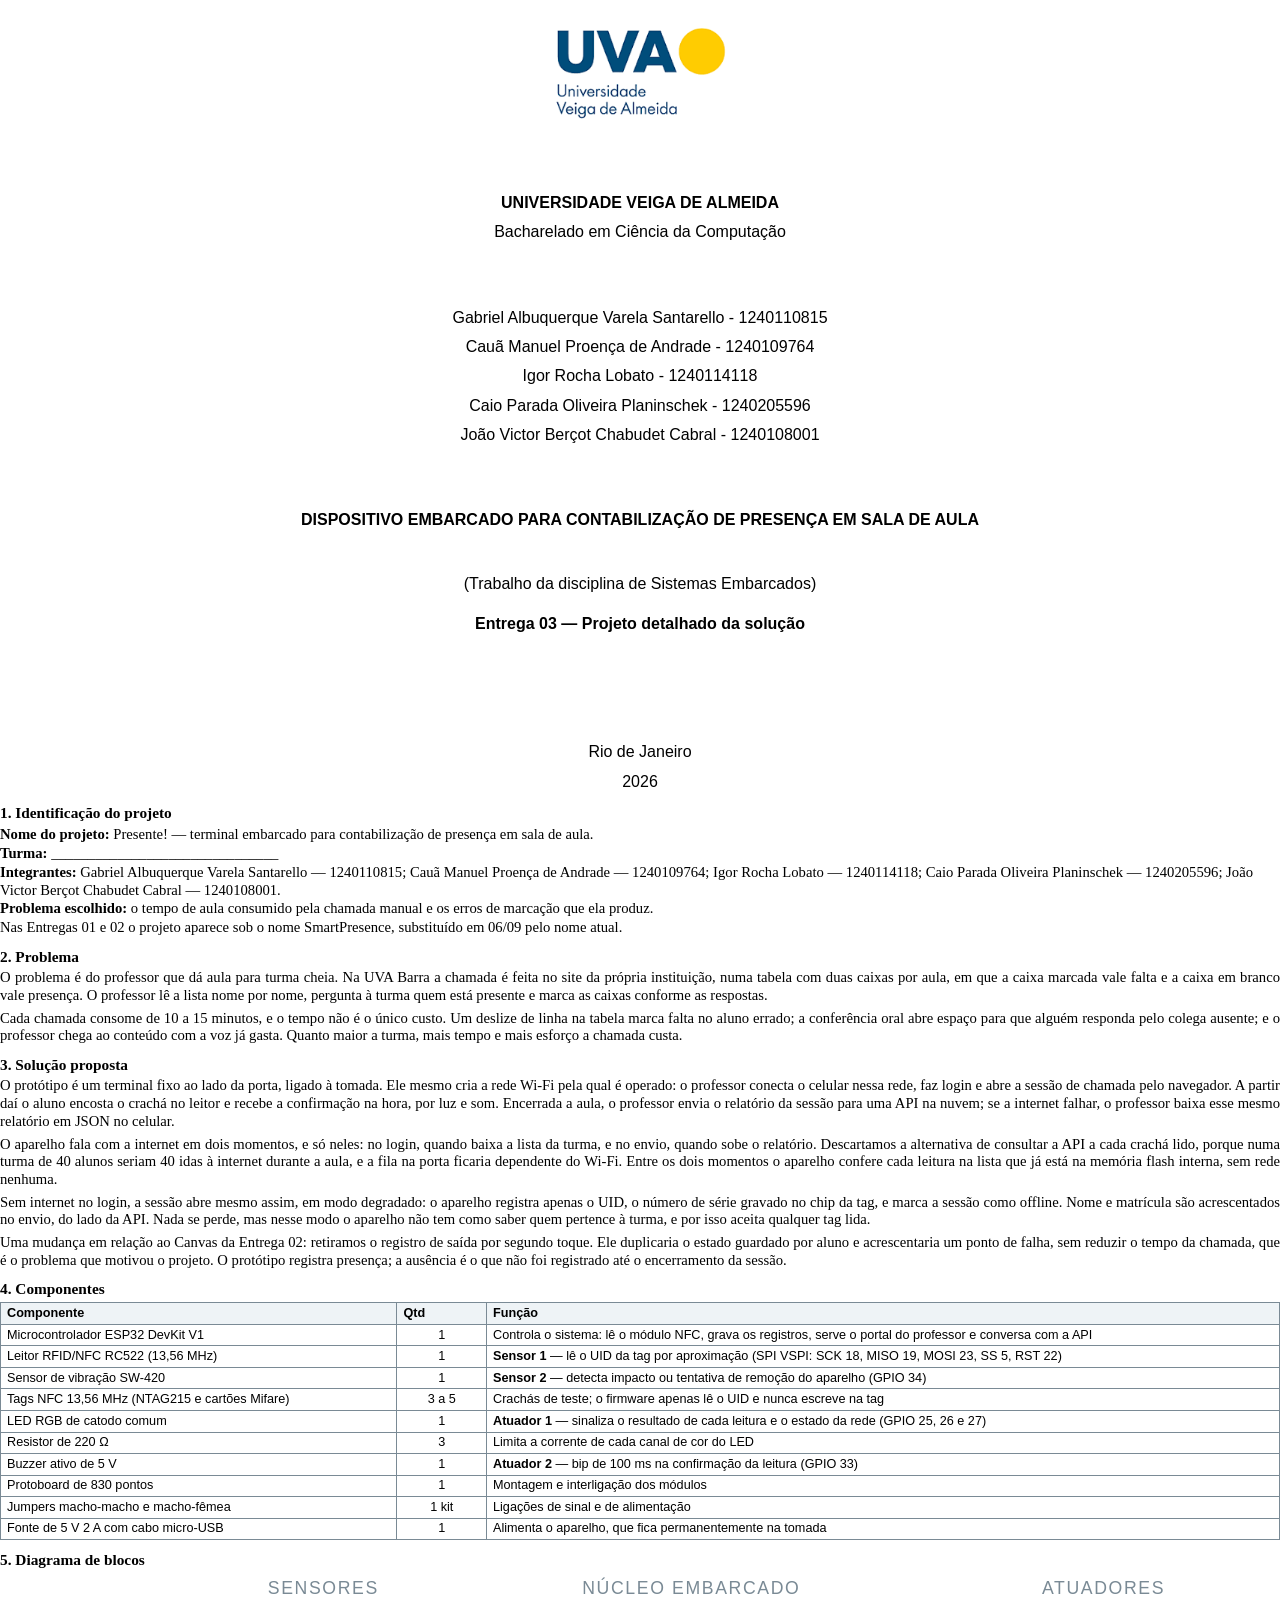
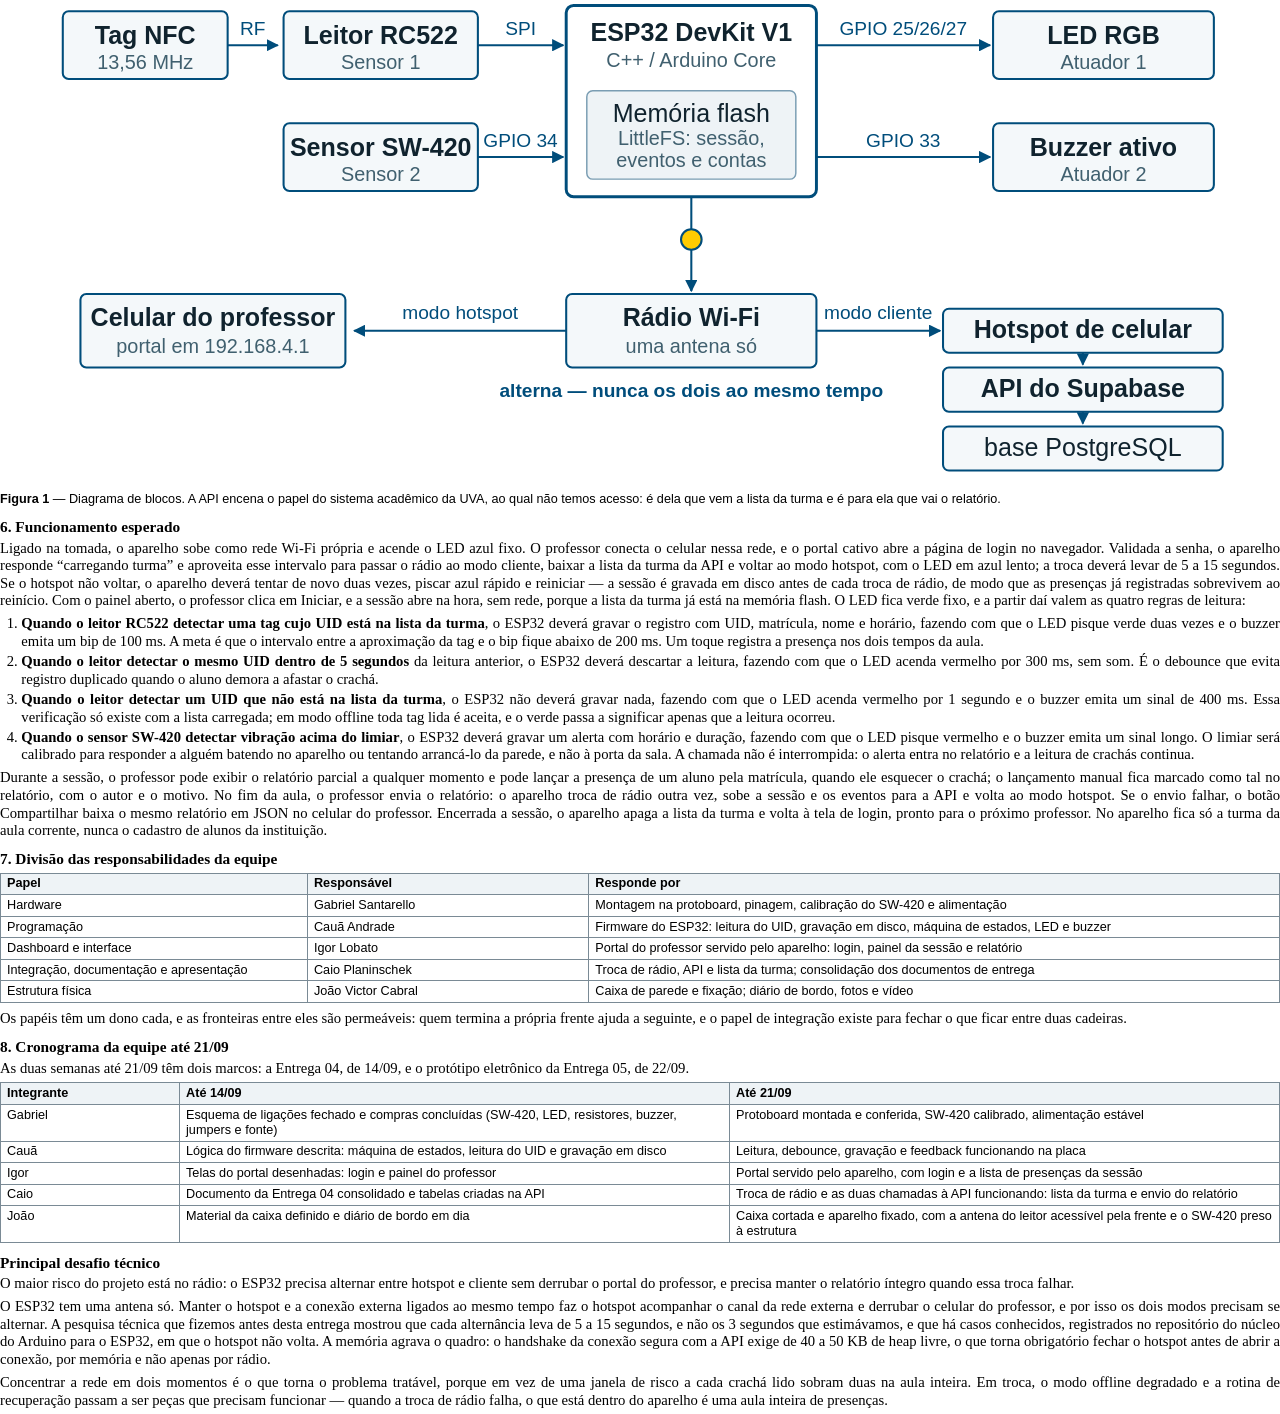
==== docs/entrega-03.html @ ab46e4f4 "Entrega 03: documento do projeto detalhado em PDF Fonte em docs/entrega-03.html, com o diagrama de b" ====
<!doctype html>
<html lang="pt-BR">
<head>
<meta charset="utf-8">
<title>Entrega 03 — Projeto detalhado da solução</title>
<style>
  @page { size: A4; margin: 2.2cm 2cm 1.8cm 2.5cm; }
  @page :first { margin: 2.5cm 3cm 2cm 3cm; }

  html { -webkit-print-color-adjust: exact; print-color-adjust: exact; }
  body {
    font-family: "Times New Roman", Times, serif;
    font-size: 11pt;
    line-height: 1.2;
    color: #000;
    margin: 0;
    text-align: justify;
    hyphens: none;
  }

  /* ---------- capa ---------- */
  .capa {
    page-break-after: always;
    text-align: center;
    font-family: Calibri, "Segoe UI", Arial, sans-serif;
    font-size: 12pt;
    line-height: 1.5;
    height: 100%;
  }
  .capa img { width: 146pt; display: block; margin: 0 auto 34pt; }
  .capa .inst { font-weight: bold; }
  .capa .nomes { margin-top: 46pt; }
  .capa .titulo { margin-top: 46pt; font-weight: bold; }
  .capa .disc { margin-top: 30pt; }
  .capa .local { margin-top: 78pt; }

  /* ---------- corpo ---------- */
  h1 {
    font-size: 13pt; text-align: center; margin: 0 0 12pt;
    text-transform: uppercase; letter-spacing: .3pt;
  }
  h2 {
    font-size: 11.5pt; margin: 8pt 0 2.5pt; text-align: left;
    page-break-after: avoid;
  }
  p { margin: 0 0 4pt; orphans: 2; widows: 2; }
  ol { margin: 0 0 4pt; padding-left: 16pt; }
  ol li { margin-bottom: 2pt; }
  .ident p { margin-bottom: 1pt; text-align: left; }
  .nota { font-size: 10pt; margin-top: 4pt; }

  table {
    width: 100%; border-collapse: collapse; margin: 3pt 0 5pt;
    font-family: Calibri, "Segoe UI", Arial, sans-serif;
    font-size: 9.5pt; line-height: 1.2; text-align: left;
  }
  th, td { border: .5pt solid #7a8a95; padding: 2pt 4.5pt; vertical-align: top; }
  th { background: #eef3f6; font-weight: bold; }
  td.n { text-align: center; white-space: nowrap; }
  thead { display: table-header-group; }

  figure { margin: 5pt 0 4pt; text-align: center; }
  figure svg { max-width: 92%; }
  figure svg { width: 100%; height: auto; }
  figcaption {
    font-size: 9.5pt; line-height: 1.2; margin-top: 4pt;
    text-align: justify; font-family: Calibri, "Segoe UI", Arial, sans-serif;
  }

  /* ---------- diagrama ---------- */
  .d-box { fill: #f4f8fa; stroke: #004d7b; stroke-width: 1.4; }
  .d-core { fill: #ffffff; stroke: #004d7b; stroke-width: 2; }
  .d-inner { fill: #eef3f6; stroke: #7a9db3; stroke-width: 1; }
  .d-t { font-family: Calibri, Arial, sans-serif; font-size: 17px; fill: #10232e; text-anchor: middle; }
  .d-t.b { font-weight: bold; }
  .d-s { font-family: Calibri, Arial, sans-serif; font-size: 13.5px; fill: #40606f; text-anchor: middle; }
  .d-e { font-family: Calibri, Arial, sans-serif; font-size: 13px; fill: #004d7b; text-anchor: middle; }
  .d-band { font-family: Calibri, Arial, sans-serif; font-size: 12px; fill: #7a8a95;
            text-anchor: middle; letter-spacing: 1.1px; }
  .d-l { stroke: #004d7b; stroke-width: 1.4; fill: none; }
</style>
</head>
<body>

<!-- ============ CAPA ============ -->
<section class="capa">
  <img src="assets/uva-logo.png" alt="Universidade Veiga de Almeida">
  <p class="inst">UNIVERSIDADE VEIGA DE ALMEIDA</p>
  <p>Bacharelado em Ciência da Computação</p>

  <div class="nomes">
    <p>Gabriel Albuquerque Varela Santarello - 1240110815</p>
    <p>Cauã Manuel Proença de Andrade - 1240109764</p>
    <p>Igor Rocha Lobato - 1240114118</p>
    <p>Caio Parada Oliveira Planinschek - 1240205596</p>
    <p>João Victor Berçot Chabudet Cabral - 1240108001</p>
  </div>

  <p class="titulo">DISPOSITIVO EMBARCADO PARA CONTABILIZAÇÃO DE PRESENÇA EM SALA DE AULA</p>

  <p class="disc">(Trabalho da disciplina de Sistemas Embarcados)</p>
  <p class="disc" style="margin-top:12pt"><b>Entrega 03 — Projeto detalhado da solução</b></p>

  <div class="local">
    <p>Rio de Janeiro</p>
    <p>2026</p>
  </div>
</section>

<!-- ============ CORPO ============ -->
<h2>1. Identificação do projeto</h2>
<div class="ident">
  <p><b>Nome do projeto:</b> Presente! — terminal embarcado para contabilização de presença em sala de aula.</p>
  <p><b>Turma:</b> _______________________________</p>
  <p><b>Integrantes:</b> Gabriel Albuquerque Varela Santarello — 1240110815; Cauã Manuel Proença de Andrade — 1240109764; Igor Rocha Lobato — 1240114118; Caio Parada Oliveira Planinschek — 1240205596; João Victor Berçot Chabudet Cabral — 1240108001.</p>
  <p><b>Problema escolhido:</b> o tempo de aula consumido pela chamada manual e os erros de marcação que ela produz.</p>
</div>
<p>Nas Entregas 01 e 02 o projeto aparece sob o nome SmartPresence, substituído em 06/09 pelo nome atual.</p>

<h2>2. Problema</h2>
<p>O problema é do professor que dá aula para turma cheia. Na UVA Barra a chamada é feita no site da própria instituição, numa tabela com duas caixas por aula, em que a caixa marcada vale falta e a caixa em branco vale presença. O professor lê a lista nome por nome, pergunta à turma quem está presente e marca as caixas conforme as respostas.</p>
<p>Cada chamada consome de 10 a 15 minutos, e o tempo não é o único custo. Um deslize de linha na tabela marca falta no aluno errado; a conferência oral abre espaço para que alguém responda pelo colega ausente; e o professor chega ao conteúdo com a voz já gasta. Quanto maior a turma, mais tempo e mais esforço a chamada custa.</p>

<h2>3. Solução proposta</h2>
<p>O protótipo é um terminal fixo ao lado da porta, ligado à tomada. Ele mesmo cria a rede Wi-Fi pela qual é operado: o professor conecta o celular nessa rede, faz login e abre a sessão de chamada pelo navegador. A partir daí o aluno encosta o crachá no leitor e recebe a confirmação na hora, por luz e som. Encerrada a aula, o professor envia o relatório da sessão para uma API na nuvem; se a internet falhar, o professor baixa esse mesmo relatório em JSON no celular.</p>
<p>O aparelho fala com a internet em dois momentos, e só neles: no login, quando baixa a lista da turma, e no envio, quando sobe o relatório. Descartamos a alternativa de consultar a API a cada crachá lido, porque numa turma de 40 alunos seriam 40 idas à internet durante a aula, e a fila na porta ficaria dependente do Wi-Fi. Entre os dois momentos o aparelho confere cada leitura na lista que já está na memória flash interna, sem rede nenhuma.</p>
<p>Sem internet no login, a sessão abre mesmo assim, em modo degradado: o aparelho registra apenas o UID, o número de série gravado no chip da tag, e marca a sessão como offline. Nome e matrícula são acrescentados no envio, do lado da API. Nada se perde, mas nesse modo o aparelho não tem como saber quem pertence à turma, e por isso aceita qualquer tag lida.</p>
<p>Uma mudança em relação ao Canvas da Entrega 02: retiramos o registro de saída por segundo toque. Ele duplicaria o estado guardado por aluno e acrescentaria um ponto de falha, sem reduzir o tempo da chamada, que é o problema que motivou o projeto. O protótipo registra presença; a ausência é o que não foi registrado até o encerramento da sessão.</p>

<h2>4. Componentes</h2>
<table>
  <thead>
    <tr><th style="width:31%">Componente</th><th style="width:7%">Qtd</th><th>Função</th></tr>
  </thead>
  <tbody>
    <tr><td>Microcontrolador ESP32 DevKit V1</td><td class="n">1</td><td>Controla o sistema: lê o módulo NFC, grava os registros, serve o portal do professor e conversa com a API</td></tr>
    <tr><td>Leitor RFID/NFC RC522 (13,56 MHz)</td><td class="n">1</td><td><b>Sensor 1</b> — lê o UID da tag por aproximação (SPI VSPI: SCK 18, MISO 19, MOSI 23, SS 5, RST 22)</td></tr>
    <tr><td>Sensor de vibração SW-420</td><td class="n">1</td><td><b>Sensor 2</b> — detecta impacto ou tentativa de remoção do aparelho (GPIO 34)</td></tr>
    <tr><td>Tags NFC 13,56 MHz (NTAG215 e cartões Mifare)</td><td class="n">3 a 5</td><td>Crachás de teste; o firmware apenas lê o UID e nunca escreve na tag</td></tr>
    <tr><td>LED RGB de catodo comum</td><td class="n">1</td><td><b>Atuador 1</b> — sinaliza o resultado de cada leitura e o estado da rede (GPIO 25, 26 e 27)</td></tr>
    <tr><td>Resistor de 220 Ω</td><td class="n">3</td><td>Limita a corrente de cada canal de cor do LED</td></tr>
    <tr><td>Buzzer ativo de 5 V</td><td class="n">1</td><td><b>Atuador 2</b> — bip de 100 ms na confirmação da leitura (GPIO 33)</td></tr>
    <tr><td>Protoboard de 830 pontos</td><td class="n">1</td><td>Montagem e interligação dos módulos</td></tr>
    <tr><td>Jumpers macho-macho e macho-fêmea</td><td class="n">1 kit</td><td>Ligações de sinal e de alimentação</td></tr>
    <tr><td>Fonte de 5 V 2 A com cabo micro-USB</td><td class="n">1</td><td>Alimenta o aparelho, que fica permanentemente na tomada</td></tr>
  </tbody>
</table>

<h2>5. Diagrama de blocos</h2>
<figure>
<svg viewBox="0 0 800 344" xmlns="http://www.w3.org/2000/svg" role="img"
     aria-label="Diagrama de blocos do terminal Presente!">
  <defs>
    <marker id="a" viewBox="0 0 10 10" refX="9" refY="5" markerWidth="6" markerHeight="6" orient="auto-start-reverse">
      <path d="M0 0 L10 5 L0 10 z" fill="#004d7b"/>
    </marker>
  </defs>

  <text class="d-band" x="185" y="12">SENSORES</text>
  <text class="d-band" x="435" y="12">NÚCLEO EMBARCADO</text>
  <text class="d-band" x="715" y="12">ATUADORES</text>

  <rect class="d-box" x="8" y="24" width="112" height="46" rx="4"/>
  <text class="d-t b" x="64" y="46">Tag NFC</text>
  <text class="d-s" x="64" y="63">13,56 MHz</text>
  <path class="d-l" d="M120 47 H 154" marker-end="url(#a)"/>
  <text class="d-e" x="137" y="40">RF</text>

  <rect class="d-box" x="158" y="24" width="132" height="46" rx="4"/>
  <text class="d-t b" x="224" y="46">Leitor RC522</text>
  <text class="d-s" x="224" y="63">Sensor 1</text>
  <path class="d-l" d="M290 47 H 348" marker-end="url(#a)"/>
  <text class="d-e" x="319" y="40">SPI</text>

  <rect class="d-box" x="158" y="100" width="132" height="46" rx="4"/>
  <text class="d-t b" x="224" y="122">Sensor SW-420</text>
  <text class="d-s" x="224" y="139">Sensor 2</text>
  <path class="d-l" d="M290 123 H 348" marker-end="url(#a)"/>
  <text class="d-e" x="319" y="116">GPIO 34</text>

  <rect class="d-core" x="350" y="20" width="170" height="130" rx="5"/>
  <text class="d-t b" x="435" y="44">ESP32 DevKit V1</text>
  <text class="d-s" x="435" y="62">C++ / Arduino Core</text>
  <rect class="d-inner" x="364" y="78" width="142" height="60" rx="4"/>
  <text class="d-t" x="435" y="99">Memória flash</text>
  <text class="d-s" x="435" y="115">LittleFS: sessão,</text>
  <text class="d-s" x="435" y="130">eventos e contas</text>

  <path class="d-l" d="M520 47 H 638" marker-end="url(#a)"/>
  <text class="d-e" x="579" y="40">GPIO 25/26/27</text>
  <rect class="d-box" x="640" y="24" width="150" height="46" rx="4"/>
  <text class="d-t b" x="715" y="46">LED RGB</text>
  <text class="d-s" x="715" y="63">Atuador 1</text>

  <path class="d-l" d="M520 123 H 638" marker-end="url(#a)"/>
  <text class="d-e" x="579" y="116">GPIO 33</text>
  <rect class="d-box" x="640" y="100" width="150" height="46" rx="4"/>
  <text class="d-t b" x="715" y="122">Buzzer ativo</text>
  <text class="d-s" x="715" y="139">Atuador 2</text>

  <path class="d-l" d="M435 150 V 172"/>
  <circle cx="435" cy="179" r="7" fill="#ffcc01" stroke="#004d7b" stroke-width="1.4"/>
  <path class="d-l" d="M435 186 V 214" marker-end="url(#a)"/>

  <rect class="d-box" x="350" y="216" width="170" height="50" rx="4"/>
  <text class="d-t b" x="435" y="238">Rádio Wi-Fi</text>
  <text class="d-s" x="435" y="256">uma antena só</text>
  <text class="d-e" x="435" y="286" style="font-weight:bold">alterna — nunca os dois ao mesmo tempo</text>

  <path class="d-l" d="M350 241 H 206" marker-end="url(#a)"/>
  <text class="d-e" x="278" y="233">modo hotspot</text>
  <rect class="d-box" x="20" y="216" width="180" height="50" rx="4"/>
  <text class="d-t b" x="110" y="238">Celular do professor</text>
  <text class="d-s" x="110" y="256">portal em 192.168.4.1</text>

  <path class="d-l" d="M520 241 H 604" marker-end="url(#a)"/>
  <text class="d-e" x="562" y="233">modo cliente</text>
  <rect class="d-box" x="606" y="226" width="190" height="30" rx="4"/>
  <text class="d-t b" x="701" y="246">Hotspot de celular</text>
  <path class="d-l" d="M701 256 V 264" marker-end="url(#a)"/>
  <rect class="d-box" x="606" y="266" width="190" height="30" rx="4"/>
  <text class="d-t b" x="701" y="286">API do Supabase</text>
  <path class="d-l" d="M701 296 V 304" marker-end="url(#a)"/>
  <rect class="d-box" x="606" y="306" width="190" height="30" rx="4"/>
  <text class="d-t" x="701" y="326">base PostgreSQL</text>
</svg>
<figcaption><b>Figura 1</b> — Diagrama de blocos. A API encena o papel do sistema acadêmico da UVA, ao qual não temos acesso: é dela que vem a lista da turma e é para ela que vai o relatório.</figcaption>
</figure>

<h2>6. Funcionamento esperado</h2>
<p>Ligado na tomada, o aparelho sobe como rede Wi-Fi própria e acende o LED azul fixo. O professor conecta o celular nessa rede, e o portal cativo abre a página de login no navegador. Validada a senha, o aparelho responde &ldquo;carregando turma&rdquo; e aproveita esse intervalo para passar o rádio ao modo cliente, baixar a lista da turma da API e voltar ao modo hotspot, com o LED em azul lento; a troca deverá levar de 5 a 15 segundos. Se o hotspot não voltar, o aparelho deverá tentar de novo duas vezes, piscar azul rápido e reiniciar — a sessão é gravada em disco antes de cada troca de rádio, de modo que as presenças já registradas sobrevivem ao reinício. Com o painel aberto, o professor clica em Iniciar, e a sessão abre na hora, sem rede, porque a lista da turma já está na memória flash. O LED fica verde fixo, e a partir daí valem as quatro regras de leitura:</p>
<ol>
  <li><b>Quando o leitor RC522 detectar uma tag cujo UID está na lista da turma</b>, o ESP32 deverá gravar o registro com UID, matrícula, nome e horário, fazendo com que o LED pisque verde duas vezes e o buzzer emita um bip de 100 ms. A meta é que o intervalo entre a aproximação da tag e o bip fique abaixo de 200 ms. Um toque registra a presença nos dois tempos da aula.</li>
  <li><b>Quando o leitor detectar o mesmo UID dentro de 5 segundos</b> da leitura anterior, o ESP32 deverá descartar a leitura, fazendo com que o LED acenda vermelho por 300 ms, sem som. É o debounce que evita registro duplicado quando o aluno demora a afastar o crachá.</li>
  <li><b>Quando o leitor detectar um UID que não está na lista da turma</b>, o ESP32 não deverá gravar nada, fazendo com que o LED acenda vermelho por 1 segundo e o buzzer emita um sinal de 400 ms. Essa verificação só existe com a lista carregada; em modo offline toda tag lida é aceita, e o verde passa a significar apenas que a leitura ocorreu.</li>
  <li><b>Quando o sensor SW-420 detectar vibração acima do limiar</b>, o ESP32 deverá gravar um alerta com horário e duração, fazendo com que o LED pisque vermelho e o buzzer emita um sinal longo. O limiar será calibrado para responder a alguém batendo no aparelho ou tentando arrancá-lo da parede, e não à porta da sala. A chamada não é interrompida: o alerta entra no relatório e a leitura de crachás continua.</li>
</ol>
<p>Durante a sessão, o professor pode exibir o relatório parcial a qualquer momento e pode lançar a presença de um aluno pela matrícula, quando ele esquecer o crachá; o lançamento manual fica marcado como tal no relatório, com o autor e o motivo. No fim da aula, o professor envia o relatório: o aparelho troca de rádio outra vez, sobe a sessão e os eventos para a API e volta ao modo hotspot. Se o envio falhar, o botão Compartilhar baixa o mesmo relatório em JSON no celular do professor. Encerrada a sessão, o aparelho apaga a lista da turma e volta à tela de login, pronto para o próximo professor. No aparelho fica só a turma da aula corrente, nunca o cadastro de alunos da instituição.</p>

<h2>7. Divisão das responsabilidades da equipe</h2>
<table>
  <thead>
    <tr><th style="width:24%">Papel</th><th style="width:22%">Responsável</th><th>Responde por</th></tr>
  </thead>
  <tbody>
    <tr><td>Hardware</td><td>Gabriel Santarello</td><td>Montagem na protoboard, pinagem, calibração do SW-420 e alimentação</td></tr>
    <tr><td>Programação</td><td>Cauã Andrade</td><td>Firmware do ESP32: leitura do UID, gravação em disco, máquina de estados, LED e buzzer</td></tr>
    <tr><td>Dashboard e interface</td><td>Igor Lobato</td><td>Portal do professor servido pelo aparelho: login, painel da sessão e relatório</td></tr>
    <tr><td>Integração, documentação e apresentação</td><td>Caio Planinschek</td><td>Troca de rádio, API e lista da turma; consolidação dos documentos de entrega</td></tr>
    <tr><td>Estrutura física</td><td>João Victor Cabral</td><td>Caixa de parede e fixação; diário de bordo, fotos e vídeo</td></tr>
  </tbody>
</table>
<p>Os papéis têm um dono cada, e as fronteiras entre eles são permeáveis: quem termina a própria frente ajuda a seguinte, e o papel de integração existe para fechar o que ficar entre duas cadeiras.</p>

<h2>8. Cronograma da equipe até 21/09</h2>
<p>As duas semanas até 21/09 têm dois marcos: a Entrega 04, de 14/09, e o protótipo eletrônico da Entrega 05, de 22/09.</p>
<table>
  <thead>
    <tr><th style="width:14%">Integrante</th><th style="width:43%">Até 14/09</th><th>Até 21/09</th></tr>
  </thead>
  <tbody>
    <tr><td>Gabriel</td><td>Esquema de ligações fechado e compras concluídas (SW-420, LED, resistores, buzzer, jumpers e fonte)</td><td>Protoboard montada e conferida, SW-420 calibrado, alimentação estável</td></tr>
    <tr><td>Cauã</td><td>Lógica do firmware descrita: máquina de estados, leitura do UID e gravação em disco</td><td>Leitura, debounce, gravação e feedback funcionando na placa</td></tr>
    <tr><td>Igor</td><td>Telas do portal desenhadas: login e painel do professor</td><td>Portal servido pelo aparelho, com login e a lista de presenças da sessão</td></tr>
    <tr><td>Caio</td><td>Documento da Entrega 04 consolidado e tabelas criadas na API</td><td>Troca de rádio e as duas chamadas à API funcionando: lista da turma e envio do relatório</td></tr>
    <tr><td>João</td><td>Material da caixa definido e diário de bordo em dia</td><td>Caixa cortada e aparelho fixado, com a antena do leitor acessível pela frente e o SW-420 preso à estrutura</td></tr>
  </tbody>
</table>

<h2>Principal desafio técnico</h2>
<p>O maior risco do projeto está no rádio: o ESP32 precisa alternar entre hotspot e cliente sem derrubar o portal do professor, e precisa manter o relatório íntegro quando essa troca falhar.</p>
<p>O ESP32 tem uma antena só. Manter o hotspot e a conexão externa ligados ao mesmo tempo faz o hotspot acompanhar o canal da rede externa e derrubar o celular do professor, e por isso os dois modos precisam se alternar. A pesquisa técnica que fizemos antes desta entrega mostrou que cada alternância leva de 5 a 15 segundos, e não os 3 segundos que estimávamos, e que há casos conhecidos, registrados no repositório do núcleo do Arduino para o ESP32, em que o hotspot não volta. A memória agrava o quadro: o handshake da conexão segura com a API exige de 40 a 50 KB de heap livre, o que torna obrigatório fechar o hotspot antes de abrir a conexão, por memória e não apenas por rádio.</p>
<p>Concentrar a rede em dois momentos é o que torna o problema tratável, porque em vez de uma janela de risco a cada crachá lido sobram duas na aula inteira. Em troca, o modo offline degradado e a rotina de recuperação passam a ser peças que precisam funcionar — quando a troca de rádio falha, o que está dentro do aparelho é uma aula inteira de presenças.</p>

</body>
</html>
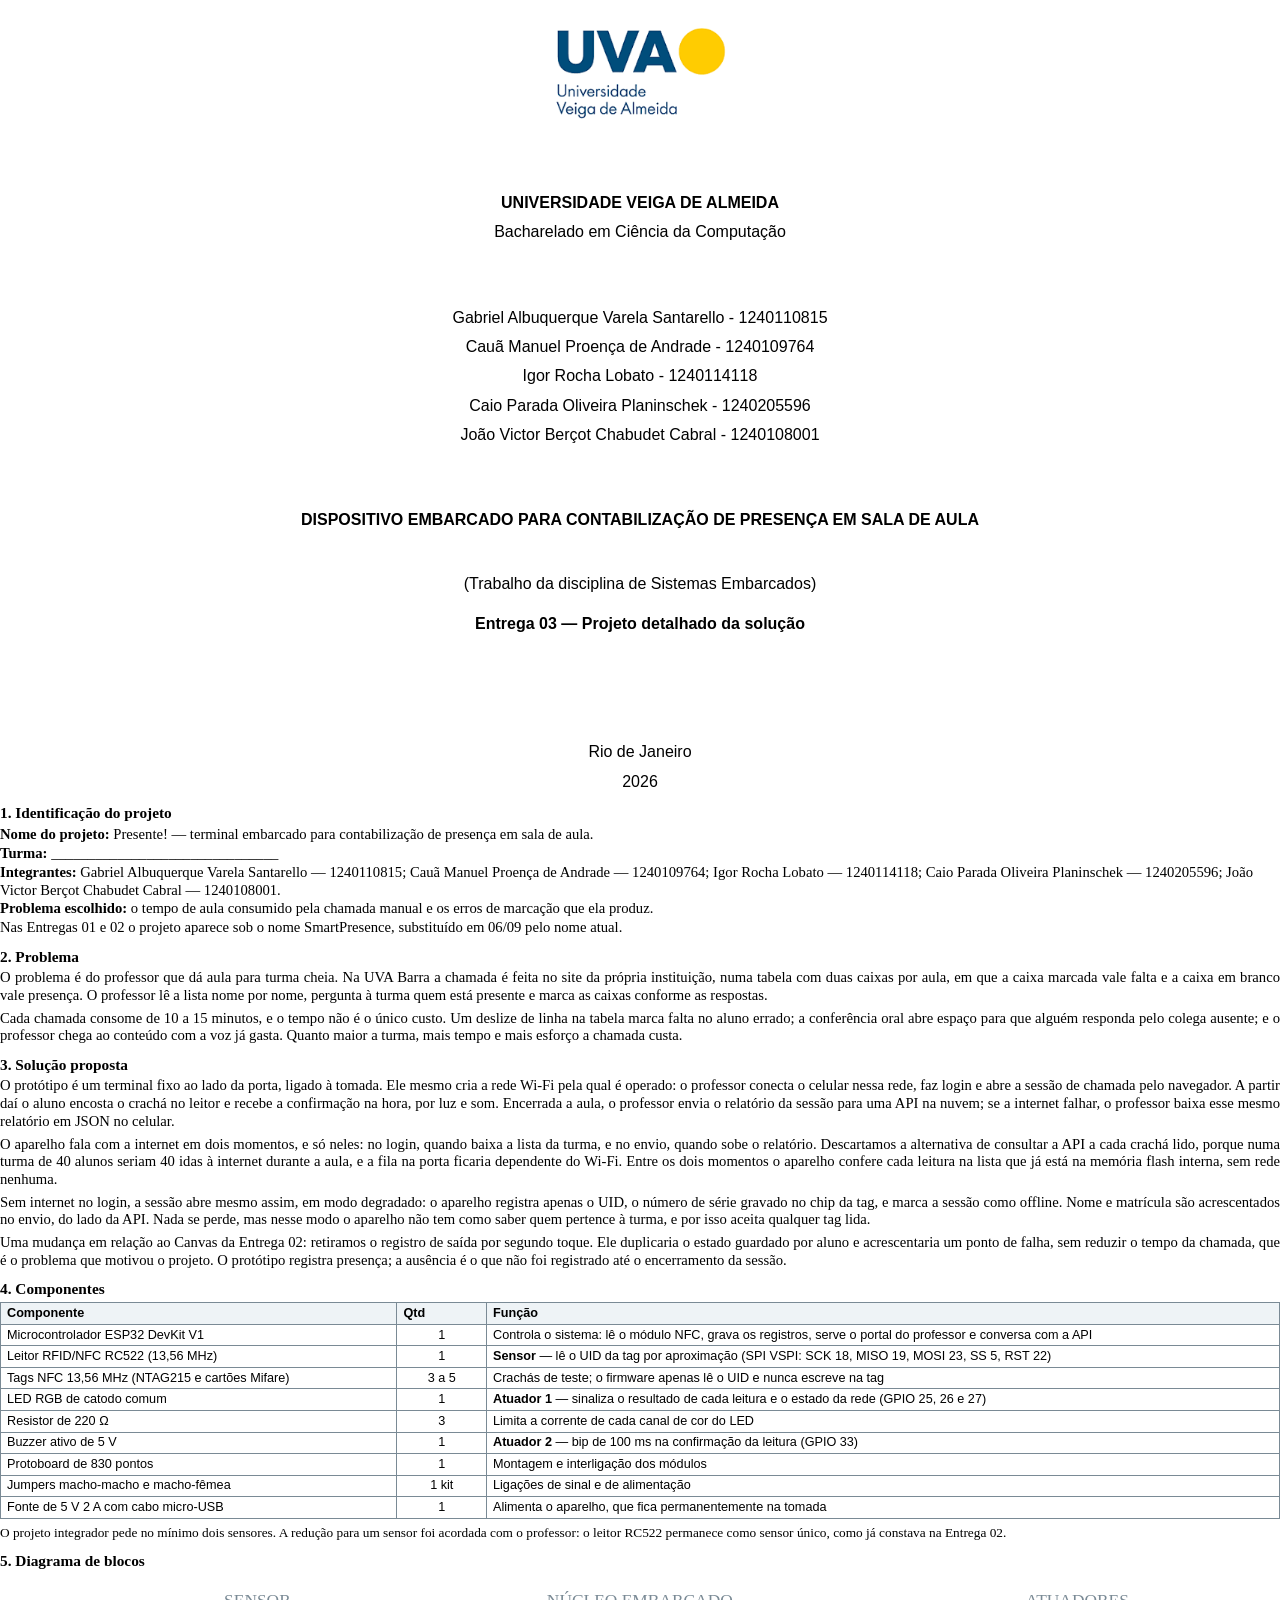
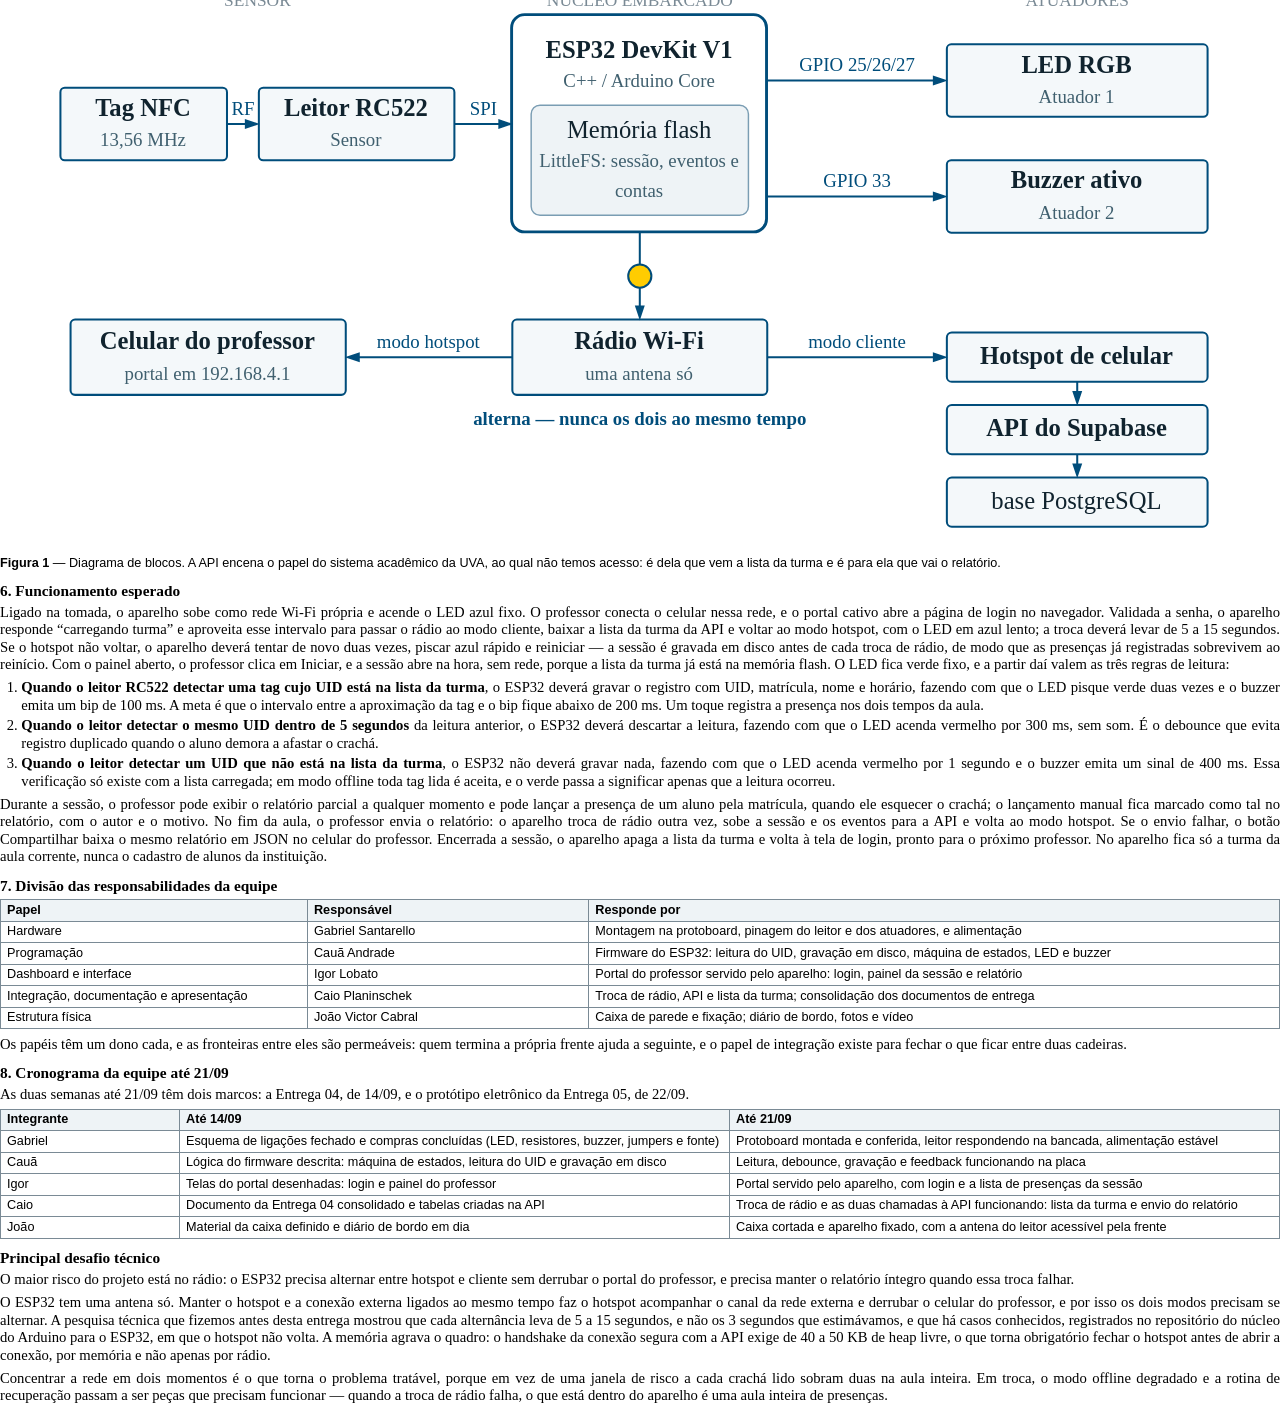
==== commit 95f498ce: "Um sensor so: SW-420 removido e diagrama refeito no draw.io O professor dispensou a exigencia de doi" ====
--- a/docs/entrega-03.html
+++ b/docs/entrega-03.html
@@ -60,24 +60,12 @@
   thead { display: table-header-group; }
 
   figure { margin: 5pt 0 4pt; text-align: center; }
-  figure svg { max-width: 92%; }
-  figure svg { width: 100%; height: auto; }
+  figure svg { width: 92%; height: auto; }
   figcaption {
     font-size: 9.5pt; line-height: 1.2; margin-top: 4pt;
     text-align: justify; font-family: Calibri, "Segoe UI", Arial, sans-serif;
   }
 
-  /* ---------- diagrama ---------- */
-  .d-box { fill: #f4f8fa; stroke: #004d7b; stroke-width: 1.4; }
-  .d-core { fill: #ffffff; stroke: #004d7b; stroke-width: 2; }
-  .d-inner { fill: #eef3f6; stroke: #7a9db3; stroke-width: 1; }
-  .d-t { font-family: Calibri, Arial, sans-serif; font-size: 17px; fill: #10232e; text-anchor: middle; }
-  .d-t.b { font-weight: bold; }
-  .d-s { font-family: Calibri, Arial, sans-serif; font-size: 13.5px; fill: #40606f; text-anchor: middle; }
-  .d-e { font-family: Calibri, Arial, sans-serif; font-size: 13px; fill: #004d7b; text-anchor: middle; }
-  .d-band { font-family: Calibri, Arial, sans-serif; font-size: 12px; fill: #7a8a95;
-            text-anchor: middle; letter-spacing: 1.1px; }
-  .d-l { stroke: #004d7b; stroke-width: 1.4; fill: none; }
 </style>
 </head>
 <body>
@@ -134,8 +122,7 @@
   </thead>
   <tbody>
     <tr><td>Microcontrolador ESP32 DevKit V1</td><td class="n">1</td><td>Controla o sistema: lê o módulo NFC, grava os registros, serve o portal do professor e conversa com a API</td></tr>
-    <tr><td>Leitor RFID/NFC RC522 (13,56 MHz)</td><td class="n">1</td><td><b>Sensor 1</b> — lê o UID da tag por aproximação (SPI VSPI: SCK 18, MISO 19, MOSI 23, SS 5, RST 22)</td></tr>
-    <tr><td>Sensor de vibração SW-420</td><td class="n">1</td><td><b>Sensor 2</b> — detecta impacto ou tentativa de remoção do aparelho (GPIO 34)</td></tr>
+    <tr><td>Leitor RFID/NFC RC522 (13,56 MHz)</td><td class="n">1</td><td><b>Sensor</b> — lê o UID da tag por aproximação (SPI VSPI: SCK 18, MISO 19, MOSI 23, SS 5, RST 22)</td></tr>
     <tr><td>Tags NFC 13,56 MHz (NTAG215 e cartões Mifare)</td><td class="n">3 a 5</td><td>Crachás de teste; o firmware apenas lê o UID e nunca escreve na tag</td></tr>
     <tr><td>LED RGB de catodo comum</td><td class="n">1</td><td><b>Atuador 1</b> — sinaliza o resultado de cada leitura e o estado da rede (GPIO 25, 26 e 27)</td></tr>
     <tr><td>Resistor de 220 Ω</td><td class="n">3</td><td>Limita a corrente de cada canal de cor do LED</td></tr>
@@ -145,95 +132,20 @@
     <tr><td>Fonte de 5 V 2 A com cabo micro-USB</td><td class="n">1</td><td>Alimenta o aparelho, que fica permanentemente na tomada</td></tr>
   </tbody>
 </table>
+<p class="nota">O projeto integrador pede no mínimo dois sensores. A redução para um sensor foi acordada com o professor: o leitor RC522 permanece como sensor único, como já constava na Entrega 02.</p>
 
 <h2>5. Diagrama de blocos</h2>
 <figure>
-<svg viewBox="0 0 800 344" xmlns="http://www.w3.org/2000/svg" role="img"
-     aria-label="Diagrama de blocos do terminal Presente!">
-  <defs>
-    <marker id="a" viewBox="0 0 10 10" refX="9" refY="5" markerWidth="6" markerHeight="6" orient="auto-start-reverse">
-      <path d="M0 0 L10 5 L0 10 z" fill="#004d7b"/>
-    </marker>
-  </defs>
-
-  <text class="d-band" x="185" y="12">SENSORES</text>
-  <text class="d-band" x="435" y="12">NÚCLEO EMBARCADO</text>
-  <text class="d-band" x="715" y="12">ATUADORES</text>
-
-  <rect class="d-box" x="8" y="24" width="112" height="46" rx="4"/>
-  <text class="d-t b" x="64" y="46">Tag NFC</text>
-  <text class="d-s" x="64" y="63">13,56 MHz</text>
-  <path class="d-l" d="M120 47 H 154" marker-end="url(#a)"/>
-  <text class="d-e" x="137" y="40">RF</text>
-
-  <rect class="d-box" x="158" y="24" width="132" height="46" rx="4"/>
-  <text class="d-t b" x="224" y="46">Leitor RC522</text>
-  <text class="d-s" x="224" y="63">Sensor 1</text>
-  <path class="d-l" d="M290 47 H 348" marker-end="url(#a)"/>
-  <text class="d-e" x="319" y="40">SPI</text>
-
-  <rect class="d-box" x="158" y="100" width="132" height="46" rx="4"/>
-  <text class="d-t b" x="224" y="122">Sensor SW-420</text>
-  <text class="d-s" x="224" y="139">Sensor 2</text>
-  <path class="d-l" d="M290 123 H 348" marker-end="url(#a)"/>
-  <text class="d-e" x="319" y="116">GPIO 34</text>
-
-  <rect class="d-core" x="350" y="20" width="170" height="130" rx="5"/>
-  <text class="d-t b" x="435" y="44">ESP32 DevKit V1</text>
-  <text class="d-s" x="435" y="62">C++ / Arduino Core</text>
-  <rect class="d-inner" x="364" y="78" width="142" height="60" rx="4"/>
-  <text class="d-t" x="435" y="99">Memória flash</text>
-  <text class="d-s" x="435" y="115">LittleFS: sessão,</text>
-  <text class="d-s" x="435" y="130">eventos e contas</text>
-
-  <path class="d-l" d="M520 47 H 638" marker-end="url(#a)"/>
-  <text class="d-e" x="579" y="40">GPIO 25/26/27</text>
-  <rect class="d-box" x="640" y="24" width="150" height="46" rx="4"/>
-  <text class="d-t b" x="715" y="46">LED RGB</text>
-  <text class="d-s" x="715" y="63">Atuador 1</text>
-
-  <path class="d-l" d="M520 123 H 638" marker-end="url(#a)"/>
-  <text class="d-e" x="579" y="116">GPIO 33</text>
-  <rect class="d-box" x="640" y="100" width="150" height="46" rx="4"/>
-  <text class="d-t b" x="715" y="122">Buzzer ativo</text>
-  <text class="d-s" x="715" y="139">Atuador 2</text>
-
-  <path class="d-l" d="M435 150 V 172"/>
-  <circle cx="435" cy="179" r="7" fill="#ffcc01" stroke="#004d7b" stroke-width="1.4"/>
-  <path class="d-l" d="M435 186 V 214" marker-end="url(#a)"/>
-
-  <rect class="d-box" x="350" y="216" width="170" height="50" rx="4"/>
-  <text class="d-t b" x="435" y="238">Rádio Wi-Fi</text>
-  <text class="d-s" x="435" y="256">uma antena só</text>
-  <text class="d-e" x="435" y="286" style="font-weight:bold">alterna — nunca os dois ao mesmo tempo</text>
-
-  <path class="d-l" d="M350 241 H 206" marker-end="url(#a)"/>
-  <text class="d-e" x="278" y="233">modo hotspot</text>
-  <rect class="d-box" x="20" y="216" width="180" height="50" rx="4"/>
-  <text class="d-t b" x="110" y="238">Celular do professor</text>
-  <text class="d-s" x="110" y="256">portal em 192.168.4.1</text>
-
-  <path class="d-l" d="M520 241 H 604" marker-end="url(#a)"/>
-  <text class="d-e" x="562" y="233">modo cliente</text>
-  <rect class="d-box" x="606" y="226" width="190" height="30" rx="4"/>
-  <text class="d-t b" x="701" y="246">Hotspot de celular</text>
-  <path class="d-l" d="M701 256 V 264" marker-end="url(#a)"/>
-  <rect class="d-box" x="606" y="266" width="190" height="30" rx="4"/>
-  <text class="d-t b" x="701" y="286">API do Supabase</text>
-  <path class="d-l" d="M701 296 V 304" marker-end="url(#a)"/>
-  <rect class="d-box" x="606" y="306" width="190" height="30" rx="4"/>
-  <text class="d-t" x="701" y="326">base PostgreSQL</text>
-</svg>
+<svg role="img" aria-label="Diagrama de blocos do terminal Presente!" xmlns="http://www.w3.org/2000/svg" style="background: transparent; background-color: transparent; color-scheme: light;" xmlns:xlink="http://www.w3.org/1999/xlink" version="1.1" viewBox="0 0 813 393"><defs/><g><g data-cell-id="0"><g data-cell-id="1"><g data-cell-id="band-sensor"><g><rect x="6" y="6" width="272" height="20" fill="none" stroke="none" pointer-events="all"/></g><g><g><switch><foreignObject style="overflow: visible; text-align: left;" pointer-events="none" width="100%" height="100%" requiredFeatures="http://www.w3.org/TR/SVG11/feature#Extensibility"><div xmlns="http://www.w3.org/1999/xhtml" style="display: flex; align-items: unsafe center; justify-content: unsafe center; width: 1px; height: 1px; padding-top: 16px; margin-left: 142px;"><div style="box-sizing: border-box; font-size: 0; text-align: center; color: #7A8A95; "><div style="display: inline-block; font-size: 12px; font-family: Calibri; color: #7A8A95; line-height: 1.2; pointer-events: all; white-space: nowrap; ">SENSOR</div></div></div></foreignObject><text x="142" y="20" fill="#7A8A95" font-family="Calibri" font-size="12px" text-anchor="middle" style="fill: rgb(122, 138, 149);">SENSOR</text></switch></g></g></g><g data-cell-id="band-core"><g><rect x="318" y="6" width="176" height="20" fill="none" stroke="none" pointer-events="all"/></g><g><g><switch><foreignObject style="overflow: visible; text-align: left;" pointer-events="none" width="100%" height="100%" requiredFeatures="http://www.w3.org/TR/SVG11/feature#Extensibility"><div xmlns="http://www.w3.org/1999/xhtml" style="display: flex; align-items: unsafe center; justify-content: unsafe center; width: 1px; height: 1px; padding-top: 16px; margin-left: 406px;"><div style="box-sizing: border-box; font-size: 0; text-align: center; color: #7A8A95; "><div style="display: inline-block; font-size: 12px; font-family: Calibri; color: #7A8A95; line-height: 1.2; pointer-events: all; white-space: nowrap; ">NÚCLEO EMBARCADO</div></div></div></foreignObject><text x="406" y="20" fill="#7A8A95" font-family="Calibri" font-size="12px" text-anchor="middle" style="fill: rgb(122, 138, 149);">NÚCLEO EMBARCADO</text></switch></g></g></g><g data-cell-id="band-atuadores"><g><rect x="618" y="6" width="180" height="20" fill="none" stroke="none" pointer-events="all"/></g><g><g><switch><foreignObject style="overflow: visible; text-align: left;" pointer-events="none" width="100%" height="100%" requiredFeatures="http://www.w3.org/TR/SVG11/feature#Extensibility"><div xmlns="http://www.w3.org/1999/xhtml" style="display: flex; align-items: unsafe center; justify-content: unsafe center; width: 1px; height: 1px; padding-top: 16px; margin-left: 708px;"><div style="box-sizing: border-box; font-size: 0; text-align: center; color: #7A8A95; "><div style="display: inline-block; font-size: 12px; font-family: Calibri; color: #7A8A95; line-height: 1.2; pointer-events: all; white-space: nowrap; ">ATUADORES</div></div></div></foreignObject><text x="708" y="20" fill="#7A8A95" font-family="Calibri" font-size="12px" text-anchor="middle" style="fill: rgb(122, 138, 149);">ATUADORES</text></switch></g></g></g><g data-cell-id="tag"><g transform="translate(0.5,0.5)"><rect x="6" y="76" width="115" height="50" rx="3" ry="3" fill="#f4f8fa" stroke="#004d7b" stroke-width="1.4" pointer-events="all" style="fill: rgb(244, 248, 250); stroke: rgb(0, 77, 123);"/></g><g><g><switch><foreignObject style="overflow: visible; text-align: left;" pointer-events="none" width="100%" height="100%" requiredFeatures="http://www.w3.org/TR/SVG11/feature#Extensibility"><div xmlns="http://www.w3.org/1999/xhtml" style="display: flex; align-items: unsafe center; justify-content: unsafe center; width: 113px; height: 1px; padding-top: 101px; margin-left: 7px;"><div style="box-sizing: border-box; font-size: 0; text-align: center; color: #10232E; "><div style="display: inline-block; font-size: 17px; font-family: Calibri; color: #10232E; line-height: 1.2; pointer-events: all; white-space: normal; word-wrap: normal; "><b>Tag NFC</b><br /><span style="font-size: 13px; color: rgb(64, 96, 111);">13,56 MHz</span></div></div></div></foreignObject><text x="64" y="96" fill="#10232E" font-family="Calibri" font-size="17px" text-anchor="middle" style="fill: rgb(16, 35, 46);"><tspan x="64" y="96">Tag NFC</tspan><tspan x="64" y="116">13,56 MHz</tspan></text></switch></g></g></g><g data-cell-id="rc522"><g transform="translate(0.5,0.5)"><rect x="143" y="76" width="135" height="50" rx="3" ry="3" fill="#f4f8fa" stroke="#004d7b" stroke-width="1.4" pointer-events="all" style="fill: rgb(244, 248, 250); stroke: rgb(0, 77, 123);"/></g><g><g><switch><foreignObject style="overflow: visible; text-align: left;" pointer-events="none" width="100%" height="100%" requiredFeatures="http://www.w3.org/TR/SVG11/feature#Extensibility"><div xmlns="http://www.w3.org/1999/xhtml" style="display: flex; align-items: unsafe center; justify-content: unsafe center; width: 133px; height: 1px; padding-top: 101px; margin-left: 144px;"><div style="box-sizing: border-box; font-size: 0; text-align: center; color: #10232E; "><div style="display: inline-block; font-size: 17px; font-family: Calibri; color: #10232E; line-height: 1.2; pointer-events: all; white-space: normal; word-wrap: normal; "><b>Leitor RC522</b><br /><span style="font-size: 13px; color: rgb(64, 96, 111);">Sensor</span></div></div></div></foreignObject><text x="211" y="96" fill="#10232E" font-family="Calibri" font-size="17px" text-anchor="middle" style="fill: rgb(16, 35, 46);"><tspan x="211" y="96">Leitor RC522</tspan><tspan x="211" y="116">Sensor</tspan></text></switch></g></g></g><g data-cell-id="esp32"><g><rect x="318" y="26" width="176" height="150" rx="9" ry="9" fill="#ffffff" stroke="#004d7b" stroke-width="2" pointer-events="all" style="fill: rgb(255, 255, 255); stroke: rgb(0, 77, 123);"/></g><g><g><switch><foreignObject style="overflow: visible; text-align: left;" pointer-events="none" width="100%" height="100%" requiredFeatures="http://www.w3.org/TR/SVG11/feature#Extensibility"><div xmlns="http://www.w3.org/1999/xhtml" style="display: flex; align-items: unsafe flex-start; justify-content: unsafe center; width: 174px; height: 1px; padding-top: 41px; margin-left: 319px;"><div style="box-sizing: border-box; font-size: 0; text-align: center; color: #10232E; "><div style="display: inline-block; font-size: 17px; font-family: Calibri; color: #10232E; line-height: 1.2; pointer-events: all; white-space: normal; word-wrap: normal; "><b>ESP32 DevKit V1</b><br /><span style="font-size: 13px; color: rgb(64, 96, 111);">C++ / Arduino Core</span></div></div></div></foreignObject><text x="406" y="58" fill="#10232E" font-family="Calibri" font-size="17px" text-anchor="middle" style="fill: rgb(16, 35, 46);"><tspan x="406" y="58">ESP32 DevKit V1</tspan><tspan x="406" y="78">C++ / Arduino Core</tspan></text></switch></g></g><g data-cell-id="flash"><g transform="translate(0.5,0.5)"><rect x="331" y="88" width="150" height="76" rx="6.08" ry="6.08" fill="#eef3f6" stroke="#7a9db3" pointer-events="all" style="fill: rgb(238, 243, 246); stroke: rgb(122, 157, 179);"/></g><g><g><switch><foreignObject style="overflow: visible; text-align: left;" pointer-events="none" width="100%" height="100%" requiredFeatures="http://www.w3.org/TR/SVG11/feature#Extensibility"><div xmlns="http://www.w3.org/1999/xhtml" style="display: flex; align-items: unsafe center; justify-content: unsafe center; width: 148px; height: 1px; padding-top: 126px; margin-left: 332px;"><div style="box-sizing: border-box; font-size: 0; text-align: center; color: #10232E; "><div style="display: inline-block; font-size: 17px; font-family: Calibri; color: #10232E; line-height: 1.2; pointer-events: all; white-space: normal; word-wrap: normal; ">Memória flash<br /><span style="font-size: 13px; color: rgb(64, 96, 111);">LittleFS: sessão, eventos e contas</span></div></div></div></foreignObject><text x="406" y="111" fill="#10232E" font-family="Calibri" font-size="17px" text-anchor="middle" style="fill: rgb(16, 35, 46);"><tspan x="406" y="111">Memória flash</tspan><tspan x="406" y="131">LittleFS: sessão,</tspan><tspan x="406" y="151">eventos e contas</tspan></text></switch></g></g></g></g><g data-cell-id="led"><g transform="translate(0.5,0.5)"><rect x="618" y="46" width="180" height="50" rx="3" ry="3" fill="#f4f8fa" stroke="#004d7b" stroke-width="1.4" pointer-events="all" style="fill: rgb(244, 248, 250); stroke: rgb(0, 77, 123);"/></g><g><g><switch><foreignObject style="overflow: visible; text-align: left;" pointer-events="none" width="100%" height="100%" requiredFeatures="http://www.w3.org/TR/SVG11/feature#Extensibility"><div xmlns="http://www.w3.org/1999/xhtml" style="display: flex; align-items: unsafe center; justify-content: unsafe center; width: 178px; height: 1px; padding-top: 71px; margin-left: 619px;"><div style="box-sizing: border-box; font-size: 0; text-align: center; color: #10232E; "><div style="display: inline-block; font-size: 17px; font-family: Calibri; color: #10232E; line-height: 1.2; pointer-events: all; white-space: normal; word-wrap: normal; "><b>LED RGB</b><br /><span style="font-size: 13px; color: rgb(64, 96, 111);">Atuador 1</span></div></div></div></foreignObject><text x="708" y="66" fill="#10232E" font-family="Calibri" font-size="17px" text-anchor="middle" style="fill: rgb(16, 35, 46);"><tspan x="708" y="66">LED RGB</tspan><tspan x="708" y="86">Atuador 1</tspan></text></switch></g></g></g><g data-cell-id="buzzer"><g transform="translate(0.5,0.5)"><rect x="618" y="126" width="180" height="50" rx="3" ry="3" fill="#f4f8fa" stroke="#004d7b" stroke-width="1.4" pointer-events="all" style="fill: rgb(244, 248, 250); stroke: rgb(0, 77, 123);"/></g><g><g><switch><foreignObject style="overflow: visible; text-align: left;" pointer-events="none" width="100%" height="100%" requiredFeatures="http://www.w3.org/TR/SVG11/feature#Extensibility"><div xmlns="http://www.w3.org/1999/xhtml" style="display: flex; align-items: unsafe center; justify-content: unsafe center; width: 178px; height: 1px; padding-top: 151px; margin-left: 619px;"><div style="box-sizing: border-box; font-size: 0; text-align: center; color: #10232E; "><div style="display: inline-block; font-size: 17px; font-family: Calibri; color: #10232E; line-height: 1.2; pointer-events: all; white-space: normal; word-wrap: normal; "><b>Buzzer ativo</b><br /><span style="font-size: 13px; color: rgb(64, 96, 111);">Atuador 2</span></div></div></div></foreignObject><text x="708" y="146" fill="#10232E" font-family="Calibri" font-size="17px" text-anchor="middle" style="fill: rgb(16, 35, 46);"><tspan x="708" y="146">Buzzer ativo</tspan><tspan x="708" y="166">Atuador 2</tspan></text></switch></g></g></g><g data-cell-id="switch"><g transform="translate(0.5,0.5)"><ellipse cx="406" cy="206" rx="8" ry="8" fill="#ffcc01" stroke="#004d7b" stroke-width="1.4" pointer-events="all" style="fill: rgb(255, 204, 1); stroke: rgb(0, 77, 123);"/></g></g><g data-cell-id="radio"><g transform="translate(0.5,0.5)"><rect x="318" y="236" width="176" height="52" rx="3.12" ry="3.12" fill="#f4f8fa" stroke="#004d7b" stroke-width="1.4" pointer-events="all" style="fill: rgb(244, 248, 250); stroke: rgb(0, 77, 123);"/></g><g><g><switch><foreignObject style="overflow: visible; text-align: left;" pointer-events="none" width="100%" height="100%" requiredFeatures="http://www.w3.org/TR/SVG11/feature#Extensibility"><div xmlns="http://www.w3.org/1999/xhtml" style="display: flex; align-items: unsafe center; justify-content: unsafe center; width: 174px; height: 1px; padding-top: 262px; margin-left: 319px;"><div style="box-sizing: border-box; font-size: 0; text-align: center; color: #10232E; "><div style="display: inline-block; font-size: 17px; font-family: Calibri; color: #10232E; line-height: 1.2; pointer-events: all; white-space: normal; word-wrap: normal; "><b>Rádio Wi-Fi</b><br /><span style="font-size: 13px; color: rgb(64, 96, 111);">uma antena só</span></div></div></div></foreignObject><text x="406" y="257" fill="#10232E" font-family="Calibri" font-size="17px" text-anchor="middle" style="fill: rgb(16, 35, 46);"><tspan x="406" y="257">Rádio Wi-Fi</tspan><tspan x="406" y="277">uma antena só</tspan></text></switch></g></g></g><g data-cell-id="nota-radio"><g><rect x="286" y="294" width="240" height="20" fill="none" stroke="none" pointer-events="all"/></g><g><g><switch><foreignObject style="overflow: visible; text-align: left;" pointer-events="none" width="100%" height="100%" requiredFeatures="http://www.w3.org/TR/SVG11/feature#Extensibility"><div xmlns="http://www.w3.org/1999/xhtml" style="display: flex; align-items: unsafe center; justify-content: unsafe center; width: 1px; height: 1px; padding-top: 304px; margin-left: 406px;"><div style="box-sizing: border-box; font-size: 0; text-align: center; color: #004D7B; "><div style="display: inline-block; font-size: 13px; font-family: Calibri; color: #004D7B; line-height: 1.2; pointer-events: all; white-space: nowrap; "><b>alterna — nunca os dois ao mesmo tempo</b></div></div></div></foreignObject><text x="406" y="308" fill="#004D7B" font-family="Calibri" font-size="13px" text-anchor="middle" style="fill: rgb(0, 77, 123);">alterna — nunca os dois ao mesmo tempo</text></switch></g></g></g><g data-cell-id="celular"><g transform="translate(0.5,0.5)"><rect x="13" y="236" width="190" height="52" rx="3.12" ry="3.12" fill="#f4f8fa" stroke="#004d7b" stroke-width="1.4" pointer-events="all" style="fill: rgb(244, 248, 250); stroke: rgb(0, 77, 123);"/></g><g><g><switch><foreignObject style="overflow: visible; text-align: left;" pointer-events="none" width="100%" height="100%" requiredFeatures="http://www.w3.org/TR/SVG11/feature#Extensibility"><div xmlns="http://www.w3.org/1999/xhtml" style="display: flex; align-items: unsafe center; justify-content: unsafe center; width: 188px; height: 1px; padding-top: 262px; margin-left: 14px;"><div style="box-sizing: border-box; font-size: 0; text-align: center; color: #10232E; "><div style="display: inline-block; font-size: 17px; font-family: Calibri; color: #10232E; line-height: 1.2; pointer-events: all; white-space: normal; word-wrap: normal; "><b>Celular do professor</b><br /><span style="font-size: 13px; color: rgb(64, 96, 111);">portal em 192.168.4.1</span></div></div></div></foreignObject><text x="108" y="257" fill="#10232E" font-family="Calibri" font-size="17px" text-anchor="middle" style="fill: rgb(16, 35, 46);"><tspan x="108" y="257">Celular do professor</tspan><tspan x="108" y="277">portal em 192.168.4.1</tspan></text></switch></g></g></g><g data-cell-id="hotspot"><g transform="translate(0.5,0.5)"><rect x="618" y="245" width="180" height="34" rx="3.4" ry="3.4" fill="#f4f8fa" stroke="#004d7b" stroke-width="1.4" pointer-events="all" style="fill: rgb(244, 248, 250); stroke: rgb(0, 77, 123);"/></g><g><g><switch><foreignObject style="overflow: visible; text-align: left;" pointer-events="none" width="100%" height="100%" requiredFeatures="http://www.w3.org/TR/SVG11/feature#Extensibility"><div xmlns="http://www.w3.org/1999/xhtml" style="display: flex; align-items: unsafe center; justify-content: unsafe center; width: 178px; height: 1px; padding-top: 262px; margin-left: 619px;"><div style="box-sizing: border-box; font-size: 0; text-align: center; color: #10232E; "><div style="display: inline-block; font-size: 17px; font-family: Calibri; color: #10232E; line-height: 1.2; pointer-events: all; white-space: normal; word-wrap: normal; "><b>Hotspot de celular</b></div></div></div></foreignObject><text x="708" y="267" fill="#10232E" font-family="Calibri" font-size="17px" text-anchor="middle" style="fill: rgb(16, 35, 46);">Hotspot de celular</text></switch></g></g></g><g data-cell-id="api"><g transform="translate(0.5,0.5)"><rect x="618" y="295" width="180" height="34" rx="3.4" ry="3.4" fill="#f4f8fa" stroke="#004d7b" stroke-width="1.4" pointer-events="all" style="fill: rgb(244, 248, 250); stroke: rgb(0, 77, 123);"/></g><g><g><switch><foreignObject style="overflow: visible; text-align: left;" pointer-events="none" width="100%" height="100%" requiredFeatures="http://www.w3.org/TR/SVG11/feature#Extensibility"><div xmlns="http://www.w3.org/1999/xhtml" style="display: flex; align-items: unsafe center; justify-content: unsafe center; width: 178px; height: 1px; padding-top: 312px; margin-left: 619px;"><div style="box-sizing: border-box; font-size: 0; text-align: center; color: #10232E; "><div style="display: inline-block; font-size: 17px; font-family: Calibri; color: #10232E; line-height: 1.2; pointer-events: all; white-space: normal; word-wrap: normal; "><b>API do Supabase</b></div></div></div></foreignObject><text x="708" y="317" fill="#10232E" font-family="Calibri" font-size="17px" text-anchor="middle" style="fill: rgb(16, 35, 46);">API do Supabase</text></switch></g></g></g><g data-cell-id="postgres"><g transform="translate(0.5,0.5)"><rect x="618" y="345" width="180" height="34" rx="3.4" ry="3.4" fill="#f4f8fa" stroke="#004d7b" stroke-width="1.4" pointer-events="all" style="fill: rgb(244, 248, 250); stroke: rgb(0, 77, 123);"/></g><g><g><switch><foreignObject style="overflow: visible; text-align: left;" pointer-events="none" width="100%" height="100%" requiredFeatures="http://www.w3.org/TR/SVG11/feature#Extensibility"><div xmlns="http://www.w3.org/1999/xhtml" style="display: flex; align-items: unsafe center; justify-content: unsafe center; width: 178px; height: 1px; padding-top: 362px; margin-left: 619px;"><div style="box-sizing: border-box; font-size: 0; text-align: center; color: #10232E; "><div style="display: inline-block; font-size: 17px; font-family: Calibri; color: #10232E; line-height: 1.2; pointer-events: all; white-space: normal; word-wrap: normal; ">base PostgreSQL</div></div></div></foreignObject><text x="708" y="367" fill="#10232E" font-family="Calibri" font-size="17px" text-anchor="middle" style="fill: rgb(16, 35, 46);">base PostgreSQL</text></switch></g></g></g><g data-cell-id="e-tag-rc522"><g transform="translate(0.5,0.5)"><path d="M 121 101 L 134.03 101" fill="none" stroke="#004d7b" stroke-width="1.4" stroke-miterlimit="10" pointer-events="stroke" style="stroke: rgb(0, 77, 123);"/><path d="M 141.43 101 L 134.03 103.47 L 134.03 98.53 Z" fill="#004d7b" stroke="#004d7b" stroke-width="1.4" stroke-miterlimit="10" pointer-events="all" style="fill: rgb(0, 77, 123); stroke: rgb(0, 77, 123);"/></g><g><g><switch><foreignObject style="overflow: visible; text-align: left;" pointer-events="none" width="100%" height="100%" requiredFeatures="http://www.w3.org/TR/SVG11/feature#Extensibility"><div xmlns="http://www.w3.org/1999/xhtml" style="display: flex; align-items: unsafe flex-end; justify-content: unsafe center; width: 1px; height: 1px; padding-top: 98px; margin-left: 132px;"><div style="box-sizing: border-box; font-size: 0; text-align: center; color: #004D7B; "><div style="display: inline-block; font-size: 13px; font-family: Calibri; color: #004D7B; line-height: 1.2; pointer-events: all; white-space: nowrap; ">RF</div></div></div></foreignObject><text x="132" y="98" fill="#004D7B" font-family="Calibri" font-size="13px" text-anchor="middle" style="fill: rgb(0, 77, 123);">RF</text></switch></g></g></g><g data-cell-id="e-rc522-esp32"><g transform="translate(0.5,0.5)"><path d="M 278 101 L 309.03 101" fill="none" stroke="#004d7b" stroke-width="1.4" stroke-miterlimit="10" pointer-events="stroke" style="stroke: rgb(0, 77, 123);"/><path d="M 316.43 101 L 309.03 103.47 L 309.03 98.53 Z" fill="#004d7b" stroke="#004d7b" stroke-width="1.4" stroke-miterlimit="10" pointer-events="all" style="fill: rgb(0, 77, 123); stroke: rgb(0, 77, 123);"/></g><g><g><switch><foreignObject style="overflow: visible; text-align: left;" pointer-events="none" width="100%" height="100%" requiredFeatures="http://www.w3.org/TR/SVG11/feature#Extensibility"><div xmlns="http://www.w3.org/1999/xhtml" style="display: flex; align-items: unsafe flex-end; justify-content: unsafe center; width: 1px; height: 1px; padding-top: 98px; margin-left: 298px;"><div style="box-sizing: border-box; font-size: 0; text-align: center; color: #004D7B; "><div style="display: inline-block; font-size: 13px; font-family: Calibri; color: #004D7B; line-height: 1.2; pointer-events: all; white-space: nowrap; ">SPI</div></div></div></foreignObject><text x="298" y="98" fill="#004D7B" font-family="Calibri" font-size="13px" text-anchor="middle" style="fill: rgb(0, 77, 123);">SPI</text></switch></g></g></g><g data-cell-id="e-esp32-led"><g transform="translate(0.5,0.5)"><path d="M 494 71 L 609.03 71" fill="none" stroke="#004d7b" stroke-width="1.4" stroke-miterlimit="10" pointer-events="stroke" style="stroke: rgb(0, 77, 123);"/><path d="M 616.43 71 L 609.03 73.47 L 609.03 68.53 Z" fill="#004d7b" stroke="#004d7b" stroke-width="1.4" stroke-miterlimit="10" pointer-events="all" style="fill: rgb(0, 77, 123); stroke: rgb(0, 77, 123);"/></g><g><g><switch><foreignObject style="overflow: visible; text-align: left;" pointer-events="none" width="100%" height="100%" requiredFeatures="http://www.w3.org/TR/SVG11/feature#Extensibility"><div xmlns="http://www.w3.org/1999/xhtml" style="display: flex; align-items: unsafe flex-end; justify-content: unsafe center; width: 1px; height: 1px; padding-top: 68px; margin-left: 556px;"><div style="box-sizing: border-box; font-size: 0; text-align: center; color: #004D7B; "><div style="display: inline-block; font-size: 13px; font-family: Calibri; color: #004D7B; line-height: 1.2; pointer-events: all; white-space: nowrap; ">GPIO 25/26/27</div></div></div></foreignObject><text x="556" y="68" fill="#004D7B" font-family="Calibri" font-size="13px" text-anchor="middle" style="fill: rgb(0, 77, 123);">GPIO 25/26/27</text></switch></g></g></g><g data-cell-id="e-esp32-buzzer"><g transform="translate(0.5,0.5)"><path d="M 494 151 L 609.03 151" fill="none" stroke="#004d7b" stroke-width="1.4" stroke-miterlimit="10" pointer-events="stroke" style="stroke: rgb(0, 77, 123);"/><path d="M 616.43 151 L 609.03 153.47 L 609.03 148.53 Z" fill="#004d7b" stroke="#004d7b" stroke-width="1.4" stroke-miterlimit="10" pointer-events="all" style="fill: rgb(0, 77, 123); stroke: rgb(0, 77, 123);"/></g><g><g><switch><foreignObject style="overflow: visible; text-align: left;" pointer-events="none" width="100%" height="100%" requiredFeatures="http://www.w3.org/TR/SVG11/feature#Extensibility"><div xmlns="http://www.w3.org/1999/xhtml" style="display: flex; align-items: unsafe flex-end; justify-content: unsafe center; width: 1px; height: 1px; padding-top: 148px; margin-left: 556px;"><div style="box-sizing: border-box; font-size: 0; text-align: center; color: #004D7B; "><div style="display: inline-block; font-size: 13px; font-family: Calibri; color: #004D7B; line-height: 1.2; pointer-events: all; white-space: nowrap; ">GPIO 33</div></div></div></foreignObject><text x="556" y="148" fill="#004D7B" font-family="Calibri" font-size="13px" text-anchor="middle" style="fill: rgb(0, 77, 123);">GPIO 33</text></switch></g></g></g><g data-cell-id="e-esp32-switch"><g transform="translate(0.5,0.5)"><path d="M 406 176 L 406 198" fill="none" stroke="#004d7b" stroke-width="1.4" stroke-miterlimit="10" pointer-events="stroke" style="stroke: rgb(0, 77, 123);"/></g></g><g data-cell-id="e-switch-radio"><g transform="translate(0.5,0.5)"><path d="M 406 214 L 406 227.03" fill="none" stroke="#004d7b" stroke-width="1.4" stroke-miterlimit="10" pointer-events="stroke" style="stroke: rgb(0, 77, 123);"/><path d="M 406 234.43 L 403.53 227.03 L 408.47 227.03 Z" fill="#004d7b" stroke="#004d7b" stroke-width="1.4" stroke-miterlimit="10" pointer-events="all" style="fill: rgb(0, 77, 123); stroke: rgb(0, 77, 123);"/></g></g><g data-cell-id="e-radio-celular"><g transform="translate(0.5,0.5)"><path d="M 318 262 L 211.97 262" fill="none" stroke="#004d7b" stroke-width="1.4" stroke-miterlimit="10" pointer-events="stroke" style="stroke: rgb(0, 77, 123);"/><path d="M 204.57 262 L 211.97 259.53 L 211.97 264.47 Z" fill="#004d7b" stroke="#004d7b" stroke-width="1.4" stroke-miterlimit="10" pointer-events="all" style="fill: rgb(0, 77, 123); stroke: rgb(0, 77, 123);"/></g><g><g><switch><foreignObject style="overflow: visible; text-align: left;" pointer-events="none" width="100%" height="100%" requiredFeatures="http://www.w3.org/TR/SVG11/feature#Extensibility"><div xmlns="http://www.w3.org/1999/xhtml" style="display: flex; align-items: unsafe flex-end; justify-content: unsafe center; width: 1px; height: 1px; padding-top: 259px; margin-left: 260px;"><div style="box-sizing: border-box; font-size: 0; text-align: center; color: #004D7B; "><div style="display: inline-block; font-size: 13px; font-family: Calibri; color: #004D7B; line-height: 1.2; pointer-events: all; white-space: nowrap; ">modo hotspot</div></div></div></foreignObject><text x="260" y="259" fill="#004D7B" font-family="Calibri" font-size="13px" text-anchor="middle" style="fill: rgb(0, 77, 123);">modo hotspot</text></switch></g></g></g><g data-cell-id="e-radio-hotspot"><g transform="translate(0.5,0.5)"><path d="M 494 262 L 609.03 262" fill="none" stroke="#004d7b" stroke-width="1.4" stroke-miterlimit="10" pointer-events="stroke" style="stroke: rgb(0, 77, 123);"/><path d="M 616.43 262 L 609.03 264.47 L 609.03 259.53 Z" fill="#004d7b" stroke="#004d7b" stroke-width="1.4" stroke-miterlimit="10" pointer-events="all" style="fill: rgb(0, 77, 123); stroke: rgb(0, 77, 123);"/></g><g><g><switch><foreignObject style="overflow: visible; text-align: left;" pointer-events="none" width="100%" height="100%" requiredFeatures="http://www.w3.org/TR/SVG11/feature#Extensibility"><div xmlns="http://www.w3.org/1999/xhtml" style="display: flex; align-items: unsafe flex-end; justify-content: unsafe center; width: 1px; height: 1px; padding-top: 259px; margin-left: 556px;"><div style="box-sizing: border-box; font-size: 0; text-align: center; color: #004D7B; "><div style="display: inline-block; font-size: 13px; font-family: Calibri; color: #004D7B; line-height: 1.2; pointer-events: all; white-space: nowrap; ">modo cliente</div></div></div></foreignObject><text x="556" y="259" fill="#004D7B" font-family="Calibri" font-size="13px" text-anchor="middle" style="fill: rgb(0, 77, 123);">modo cliente</text></switch></g></g></g><g data-cell-id="e-hotspot-api"><g transform="translate(0.5,0.5)"><path d="M 708 279 L 708 286.03" fill="none" stroke="#004d7b" stroke-width="1.4" stroke-miterlimit="10" pointer-events="stroke" style="stroke: rgb(0, 77, 123);"/><path d="M 708 293.43 L 705.53 286.03 L 710.47 286.03 Z" fill="#004d7b" stroke="#004d7b" stroke-width="1.4" stroke-miterlimit="10" pointer-events="all" style="fill: rgb(0, 77, 123); stroke: rgb(0, 77, 123);"/></g></g><g data-cell-id="e-api-postgres"><g transform="translate(0.5,0.5)"><path d="M 708 329 L 708 336.03" fill="none" stroke="#004d7b" stroke-width="1.4" stroke-miterlimit="10" pointer-events="stroke" style="stroke: rgb(0, 77, 123);"/><path d="M 708 343.43 L 705.53 336.03 L 710.47 336.03 Z" fill="#004d7b" stroke="#004d7b" stroke-width="1.4" stroke-miterlimit="10" pointer-events="all" style="fill: rgb(0, 77, 123); stroke: rgb(0, 77, 123);"/></g></g></g></g></g><switch><g requiredFeatures="http://www.w3.org/TR/SVG11/feature#Extensibility"/><a transform="translate(0,-5)" xlink:href="https://www.drawio.com/doc/faq/svg-export-text-problems" target="_blank"><text text-anchor="middle" font-size="10px" x="50%" y="100%">Text is not SVG - cannot display</text></a></switch></svg>
 <figcaption><b>Figura 1</b> — Diagrama de blocos. A API encena o papel do sistema acadêmico da UVA, ao qual não temos acesso: é dela que vem a lista da turma e é para ela que vai o relatório.</figcaption>
 </figure>
 
 <h2>6. Funcionamento esperado</h2>
-<p>Ligado na tomada, o aparelho sobe como rede Wi-Fi própria e acende o LED azul fixo. O professor conecta o celular nessa rede, e o portal cativo abre a página de login no navegador. Validada a senha, o aparelho responde &ldquo;carregando turma&rdquo; e aproveita esse intervalo para passar o rádio ao modo cliente, baixar a lista da turma da API e voltar ao modo hotspot, com o LED em azul lento; a troca deverá levar de 5 a 15 segundos. Se o hotspot não voltar, o aparelho deverá tentar de novo duas vezes, piscar azul rápido e reiniciar — a sessão é gravada em disco antes de cada troca de rádio, de modo que as presenças já registradas sobrevivem ao reinício. Com o painel aberto, o professor clica em Iniciar, e a sessão abre na hora, sem rede, porque a lista da turma já está na memória flash. O LED fica verde fixo, e a partir daí valem as quatro regras de leitura:</p>
+<p>Ligado na tomada, o aparelho sobe como rede Wi-Fi própria e acende o LED azul fixo. O professor conecta o celular nessa rede, e o portal cativo abre a página de login no navegador. Validada a senha, o aparelho responde &ldquo;carregando turma&rdquo; e aproveita esse intervalo para passar o rádio ao modo cliente, baixar a lista da turma da API e voltar ao modo hotspot, com o LED em azul lento; a troca deverá levar de 5 a 15 segundos. Se o hotspot não voltar, o aparelho deverá tentar de novo duas vezes, piscar azul rápido e reiniciar — a sessão é gravada em disco antes de cada troca de rádio, de modo que as presenças já registradas sobrevivem ao reinício. Com o painel aberto, o professor clica em Iniciar, e a sessão abre na hora, sem rede, porque a lista da turma já está na memória flash. O LED fica verde fixo, e a partir daí valem as três regras de leitura:</p>
 <ol>
   <li><b>Quando o leitor RC522 detectar uma tag cujo UID está na lista da turma</b>, o ESP32 deverá gravar o registro com UID, matrícula, nome e horário, fazendo com que o LED pisque verde duas vezes e o buzzer emita um bip de 100 ms. A meta é que o intervalo entre a aproximação da tag e o bip fique abaixo de 200 ms. Um toque registra a presença nos dois tempos da aula.</li>
   <li><b>Quando o leitor detectar o mesmo UID dentro de 5 segundos</b> da leitura anterior, o ESP32 deverá descartar a leitura, fazendo com que o LED acenda vermelho por 300 ms, sem som. É o debounce que evita registro duplicado quando o aluno demora a afastar o crachá.</li>
   <li><b>Quando o leitor detectar um UID que não está na lista da turma</b>, o ESP32 não deverá gravar nada, fazendo com que o LED acenda vermelho por 1 segundo e o buzzer emita um sinal de 400 ms. Essa verificação só existe com a lista carregada; em modo offline toda tag lida é aceita, e o verde passa a significar apenas que a leitura ocorreu.</li>
-  <li><b>Quando o sensor SW-420 detectar vibração acima do limiar</b>, o ESP32 deverá gravar um alerta com horário e duração, fazendo com que o LED pisque vermelho e o buzzer emita um sinal longo. O limiar será calibrado para responder a alguém batendo no aparelho ou tentando arrancá-lo da parede, e não à porta da sala. A chamada não é interrompida: o alerta entra no relatório e a leitura de crachás continua.</li>
 </ol>
 <p>Durante a sessão, o professor pode exibir o relatório parcial a qualquer momento e pode lançar a presença de um aluno pela matrícula, quando ele esquecer o crachá; o lançamento manual fica marcado como tal no relatório, com o autor e o motivo. No fim da aula, o professor envia o relatório: o aparelho troca de rádio outra vez, sobe a sessão e os eventos para a API e volta ao modo hotspot. Se o envio falhar, o botão Compartilhar baixa o mesmo relatório em JSON no celular do professor. Encerrada a sessão, o aparelho apaga a lista da turma e volta à tela de login, pronto para o próximo professor. No aparelho fica só a turma da aula corrente, nunca o cadastro de alunos da instituição.</p>
 
@@ -243,7 +155,7 @@
     <tr><th style="width:24%">Papel</th><th style="width:22%">Responsável</th><th>Responde por</th></tr>
   </thead>
   <tbody>
-    <tr><td>Hardware</td><td>Gabriel Santarello</td><td>Montagem na protoboard, pinagem, calibração do SW-420 e alimentação</td></tr>
+    <tr><td>Hardware</td><td>Gabriel Santarello</td><td>Montagem na protoboard, pinagem do leitor e dos atuadores, e alimentação</td></tr>
     <tr><td>Programação</td><td>Cauã Andrade</td><td>Firmware do ESP32: leitura do UID, gravação em disco, máquina de estados, LED e buzzer</td></tr>
     <tr><td>Dashboard e interface</td><td>Igor Lobato</td><td>Portal do professor servido pelo aparelho: login, painel da sessão e relatório</td></tr>
     <tr><td>Integração, documentação e apresentação</td><td>Caio Planinschek</td><td>Troca de rádio, API e lista da turma; consolidação dos documentos de entrega</td></tr>
@@ -259,11 +171,11 @@
     <tr><th style="width:14%">Integrante</th><th style="width:43%">Até 14/09</th><th>Até 21/09</th></tr>
   </thead>
   <tbody>
-    <tr><td>Gabriel</td><td>Esquema de ligações fechado e compras concluídas (SW-420, LED, resistores, buzzer, jumpers e fonte)</td><td>Protoboard montada e conferida, SW-420 calibrado, alimentação estável</td></tr>
+    <tr><td>Gabriel</td><td>Esquema de ligações fechado e compras concluídas (LED, resistores, buzzer, jumpers e fonte)</td><td>Protoboard montada e conferida, leitor respondendo na bancada, alimentação estável</td></tr>
     <tr><td>Cauã</td><td>Lógica do firmware descrita: máquina de estados, leitura do UID e gravação em disco</td><td>Leitura, debounce, gravação e feedback funcionando na placa</td></tr>
     <tr><td>Igor</td><td>Telas do portal desenhadas: login e painel do professor</td><td>Portal servido pelo aparelho, com login e a lista de presenças da sessão</td></tr>
     <tr><td>Caio</td><td>Documento da Entrega 04 consolidado e tabelas criadas na API</td><td>Troca de rádio e as duas chamadas à API funcionando: lista da turma e envio do relatório</td></tr>
-    <tr><td>João</td><td>Material da caixa definido e diário de bordo em dia</td><td>Caixa cortada e aparelho fixado, com a antena do leitor acessível pela frente e o SW-420 preso à estrutura</td></tr>
+    <tr><td>João</td><td>Material da caixa definido e diário de bordo em dia</td><td>Caixa cortada e aparelho fixado, com a antena do leitor acessível pela frente</td></tr>
   </tbody>
 </table>
 
